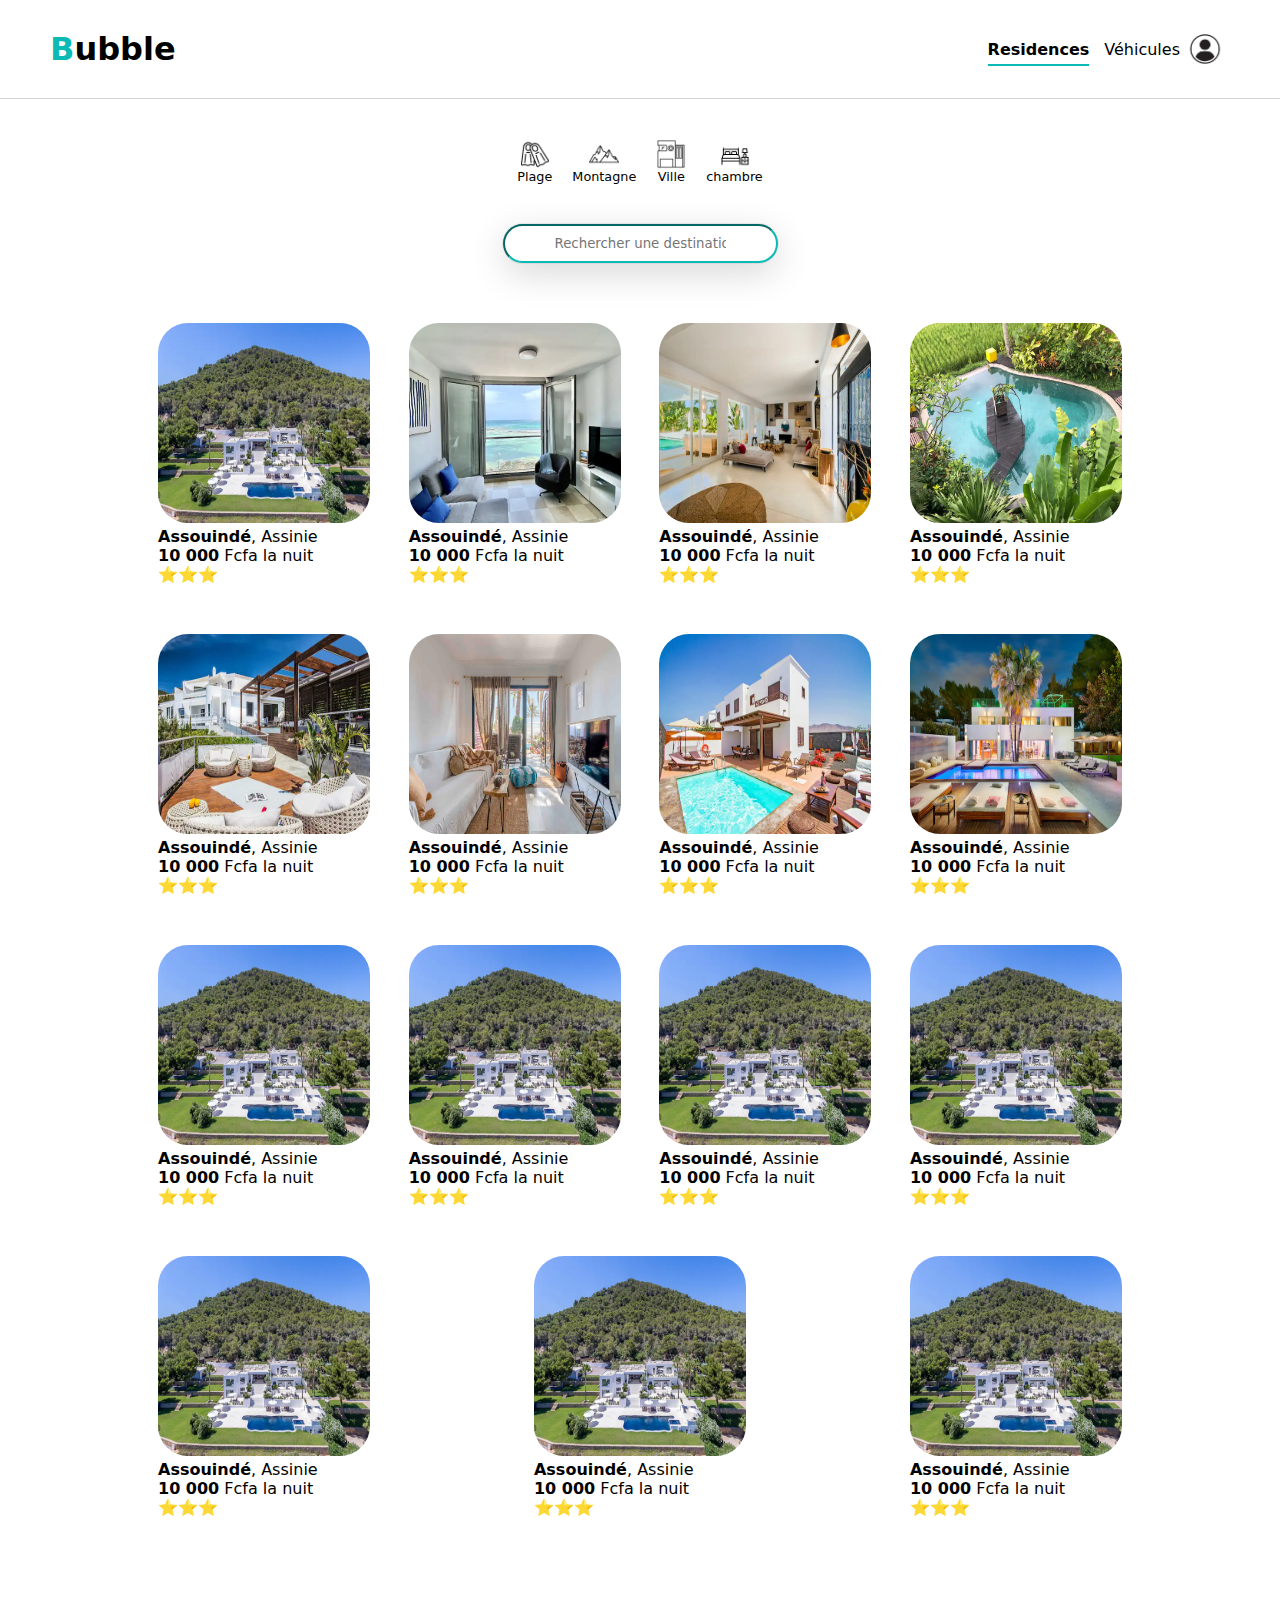
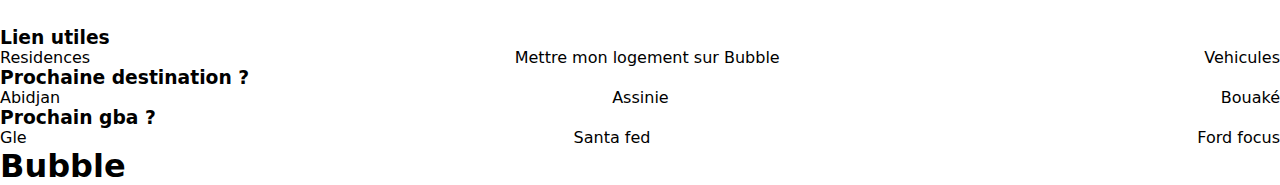
==== index.html @ dc68be6f "refacto to sass and add page view more" ====
<!DOCTYPE html>
<html lang="en">
<head>
    <meta charset="UTF-8">
    <meta name="viewport" content="width=device-width, initial-scale=1.0">
    <link rel="stylesheet" href="../Styles/Style.css">
    <link rel="stylesheet" href="../Styles/index.css">
    <meta name="viewport" content="width=device-width, initial-scale=1" />

    <title>Bumble | Acceuil</title>
</head>

    <header>
        <h1> <Span>B</Span>ubble </h1>

        <div>
            <nav>
                <ul>
                    <li> <a href="" class="active">Residences</a></li></h1></h1>
                    <li> <a href="">Véhicules</a></li></h1></h1>
                </ul>
            </nav>
            <img src="../Assets/icones/loginImg.webp" alt="">

            <div class="BtnHamburger">
                <span></span>
                <span></span>
                <span></span>
            </div>
        </div>
    </header>  

    <main>
        <section class="Section-SuggBar">
            <div class="Section-SuggBar-item ">
                    <img src="../Assets/icones/palmes.png" alt="">
                    <p>Plage</p>
            </div>
            <div class="Section-SuggBar-item ">
                <img src="../Assets/icones/montagne.png" alt="">
                <p>Montagne</p>
        </div>
        <div class="Section-SuggBar-item ">
            <img src="../Assets/icones/loger.png" alt="">
            <p>Ville</p>
        </div>
        <div class="Section-SuggBar-item ">
            <img src="../Assets/icones/chambre.png" alt="">
            <p>chambre</p>
        </div>
        </section>
        <section class="Section-search">
            <form action="">
                <input type="text" name="" id="" placeholder="Rechercher une destination...">
            </form>
        </section>
        <section class="Section-residences">
            <div class="Section-residences-item">
                <span></span>
                <img src="../Assets/img-residence/1c5ee955-b95e-4633-802e-0259633d9ac8.webp" alt="">
                <div class="residence-info">
                    <p><b>Assouindé</b>, Assinie</p>
                    <p><b>10 000</b> Fcfa la nuit</p>
                    <p>⭐⭐⭐</p>
                </div>
            </div>
            <div class="Section-residences-item">
                <img src="../Assets/img-residence/0d6dc903-ee2c-478c-aa10-87710c41be55.webp" alt="">
                <div class="residence-info">
                    <p><b>Assouindé</b>, Assinie</p>
                    <p><b>10 000</b> Fcfa la nuit</p>
                    <p>⭐⭐⭐</p>
                </div>
            </div>
            <div class="Section-residences-item">
                <img src="../Assets/img-residence/12cb1312-f326-4279-bc0d-5669c6a9c7e9.webp" alt="">
                <div class="residence-info">
                    <p><b>Assouindé</b>, Assinie</p>
                    <p><b>10 000</b> Fcfa la nuit</p>
                    <p>⭐⭐⭐</p>
                </div>
            </div>
            <div class="Section-residences-item">
                <img src="../Assets/img-residence/dbe10758-55db-4b50-bca6-93da386bd1b5.webp" alt="">
                <div class="residence-info">
                    <p><b>Assouindé</b>, Assinie</p>
                    <p><b>10 000</b> Fcfa la nuit</p>
                    <p>⭐⭐⭐</p>
                </div>
            </div>
            <div class="Section-residences-item">
                <img src="../Assets/img-residence/f5c00a28-39fd-457b-bcc2-3d287894e356.webp" alt="">
                <div class="residence-info">
                    <p><b>Assouindé</b>, Assinie</p>
                    <p><b>10 000</b> Fcfa la nuit</p>
                    <p>⭐⭐⭐</p>
                </div>
            </div>
            <div class="Section-residences-item">
                <img src="../Assets/img-residence/b728acd4-ed49-43e3-8697-1ad5c2b6de3c.webp" alt="">
                <div class="residence-info">
                    <p><b>Assouindé</b>, Assinie</p>
                    <p><b>10 000</b> Fcfa la nuit</p>
                    <p>⭐⭐⭐</p>
                </div>
            </div>
            <div class="Section-residences-item">
                <img src="../Assets/img-residence/b061964b-531c-43aa-8314-aef27e12ca99.webp" alt="">
                <div class="residence-info">
                    <p><b>Assouindé</b>, Assinie</p>
                    <p><b>10 000</b> Fcfa la nuit</p>
                    <p>⭐⭐⭐</p>
                </div>
            </div>
            <div class="Section-residences-item">
                <img src="../Assets/img-residence/948eba09-ce3b-424c-9273-3915a691a5ea.webp" alt="">
                <div class="residence-info">
                    <p><b>Assouindé</b>, Assinie</p>
                    <p><b>10 000</b> Fcfa la nuit</p>
                    <p>⭐⭐⭐</p>
                </div>
            </div>
            <div class="Section-residences-item">
                <img src="../Assets/img-residence/1c5ee955-b95e-4633-802e-0259633d9ac8.webp" alt="">
                <div class="residence-info">
                    <p><b>Assouindé</b>, Assinie</p>
                    <p><b>10 000</b> Fcfa la nuit</p>
                    <p>⭐⭐⭐</p>
                </div>
            </div>
            <div class="Section-residences-item">
                <img src="../Assets/img-residence/1c5ee955-b95e-4633-802e-0259633d9ac8.webp" alt="">
                <div class="residence-info">
                    <p><b>Assouindé</b>, Assinie</p>
                    <p><b>10 000</b> Fcfa la nuit</p>
                    <p>⭐⭐⭐</p>
                </div>
            </div>  
            <div class="Section-residences-item">
                <img src="../Assets/img-residence/1c5ee955-b95e-4633-802e-0259633d9ac8.webp" alt="">
                <div class="residence-info">
                    <p><b>Assouindé</b>, Assinie</p>
                    <p><b>10 000</b> Fcfa la nuit</p>
                    <p>⭐⭐⭐</p>
                </div>
            </div>
            <div class="Section-residences-item">
                <img src="../Assets/img-residence/1c5ee955-b95e-4633-802e-0259633d9ac8.webp" alt="">
                <div class="residence-info">
                    <p><b>Assouindé</b>, Assinie</p>
                    <p><b>10 000</b> Fcfa la nuit</p>
                    <p>⭐⭐⭐</p>
                </div>
            </div>
            <div class="Section-residences-item">
                <img src="../Assets/img-residence/1c5ee955-b95e-4633-802e-0259633d9ac8.webp" alt="">
                <div class="residence-info">
                    <p><b>Assouindé</b>, Assinie</p>
                    <p><b>10 000</b> Fcfa la nuit</p>
                    <p>⭐⭐⭐</p>
                </div>
            </div>
            <div class="Section-residences-item">
                <img src="../Assets/img-residence/1c5ee955-b95e-4633-802e-0259633d9ac8.webp" alt="">
                <div class="residence-info">
                    <p><b>Assouindé</b>, Assinie</p>
                    <p><b>10 000</b> Fcfa la nuit</p>
                    <p>⭐⭐⭐</p>
                </div>
            </div>
            <div class="Section-residences-item">
                <img src="../Assets/img-residence/1c5ee955-b95e-4633-802e-0259633d9ac8.webp" alt="">
                <div class="residence-info">
                    <p><b>Assouindé</b>, Assinie</p>
                    <p><b>10 000</b> Fcfa la nuit</p>
                    <p>⭐⭐⭐</p>
                </div>
            </div>  

        </section>
    </main>
    <footer>
        <div class="high">
            <div class="item">
                <h3>Lien utiles</h3>
                <ul>
                    <li><a class="navbar__link" href="">Residences</a></li>
                    <li><a class="navbar__link" href="">Mettre mon logement sur Bubble</a></li>
                    <li><a class="navbar__link" href="">Vehicules</a></li>
                </ul>
            </div>
            <div class="item">
                <h3>Prochaine destination ?</h3>
                <ul>
                    <li><a class="navbar__link" href="">Abidjan</a></li>
                    <li><a class="navbar__link" href="">Assinie</a></li>
                    <li><a class="navbar__link" href="">Bouaké</a></li>
                </ul>
            </div>
            <div class="item">
                <h3>Prochain gba ?</h3>
                <ul>
                    <li><a class="navbar__link" href="">Gle </a></li>
                    <li><a class="navbar__link" href="">Santa fed </a></li>
                    <li><a class="navbar__link" href="">Ford focus</a></li>
                </ul>
            </div>
        </div>
        <div class="down">
            <h1><span>B</span>ubble</h1>
        </div>
    </footer>
</body>
</html>
---- Styles/Style.css ----
* {
  padding: 0;
  margin: 0;
  font-family: system-ui, -apple-system, BlinkMacSystemFont, "Segoe UI", Roboto, Oxygen, Ubuntu, Cantarell, "Open Sans", "Helvetica Neue";
}

ul {
  display: flex;
  justify-content: space-between;
  align-items: center;
  list-style: none;
}

a {
  text-decoration: none;
  color: black;
}

main {
  width: 80%;
  margin: auto;
}
@media screen and (max-width: 570px) {
  main {
    width: 100%;
    padding: 0;
  }
}

header {
  display: flex;
  justify-content: space-between;
  align-items: center;
  padding: 30px 50px;
  border-bottom: 1px solid lightgray;
  margin-bottom: 30px;
}
header span {
  color: #0ABAB5;
}
header div {
  display: flex;
  justify-content: space-between;
  align-items: center;
}
header div a {
  margin-left: 15px;
}
header div a.active {
  padding-bottom: 5px;
  font-weight: bold;
  border-bottom: 2px solid #0ABAB5;
}
header div img {
  width: 50px;
  height: 40x;
}
@media screen and (max-width: 1000px) {
  header h1, header span {
    font-size: 1.5rem;
  }
  header * {
    font-size: 0.8rem;
  }
}
@media screen and (max-width: 570px) {
  header nav, header img {
    display: none;
  }
}
header .BtnHamburger {
  display: flex;
  justify-content: space-between;
  align-items: center;
  flex-direction: column;
}
header .BtnHamburger span {
  display: block;
  margin: 2px;
  width: 20px;
  height: 5px;
  background-color: #0ABAB5;
}
@media screen and (min-width: 571px) {
  header .BtnHamburger {
    display: none;
  }
}

/*# sourceMappingURL=Style.css.map */
---- Styles/index.css ----
section {
  display: flex;
  justify-content: space-between;
  align-items: center;
  margin-bottom: 30px;
}
section.Section-search {
  justify-content: center;
}
section.Section-search input {
  padding: 10px 50px;
  border-radius: 30px;
  border-color: #0ABAB5;
  outline: none;
  transition: transform 0.1s;
  box-shadow: rgba(0, 0, 0, 0.16) 0px 10px 36px 0px, rgba(0, 0, 0, 0.06) 0px 0px 0px 1px;
}
section.Section-search input:focus {
  transform: scaleX(1.8);
}
@media screen and (max-width: 800) {
  section.Section-search input {
    width: 100px;
  }
}
section.Section-SuggBar {
  display: flex;
  justify-content: space-between;
  align-items: center;
  justify-content: center;
}
section.Section-SuggBar .Section-SuggBar-item {
  display: flex;
  justify-content: space-between;
  align-items: center;
  flex-direction: column;
  align-items: center;
  padding: 10px;
  transition: 0.05s;
  font-size: 0.8rem;
}
section.Section-SuggBar .Section-SuggBar-item:active {
  transform: scale(0.8);
}
section.Section-SuggBar .Section-SuggBar-item img {
  width: 30px;
}
section.Section-residences {
  flex-wrap: wrap;
  padding: 30px 30px;
}
section.Section-residences .Section-residences-item {
  width: 18%;
  margin-bottom: 50px;
  cursor: pointer;
}
section.Section-residences .Section-residences-item img {
  width: 100%;
  height: 200px;
  border-radius: 30px;
}
section.Section-residences .Section-residences-item img:hover {
  box-shadow: rgba(0, 0, 0, 0.16) 0px 10px 36px 0px, rgba(0, 0, 0, 0.06) 0px 0px 0px 1px;
}
@media screen and (max-width: 1300px) {
  section.Section-residences .Section-residences-item {
    width: 22%;
  }
}
@media screen and (max-width: 1100px) {
  section.Section-residences .Section-residences-item {
    width: 30%;
  }
  section.Section-residences .Section-residences-item * {
    font-size: 0.8rem;
  }
}
@media screen and (max-width: 800px) {
  section.Section-residences .Section-residences-item {
    width: 45%;
  }
}
@media screen and (max-width: 570px) {
  section.Section-residences .Section-residences-item {
    width: 100%;
  }
  section.Section-residences .Section-residences-item img {
    height: 300px;
  }
}

/*# sourceMappingURL=index.css.map */
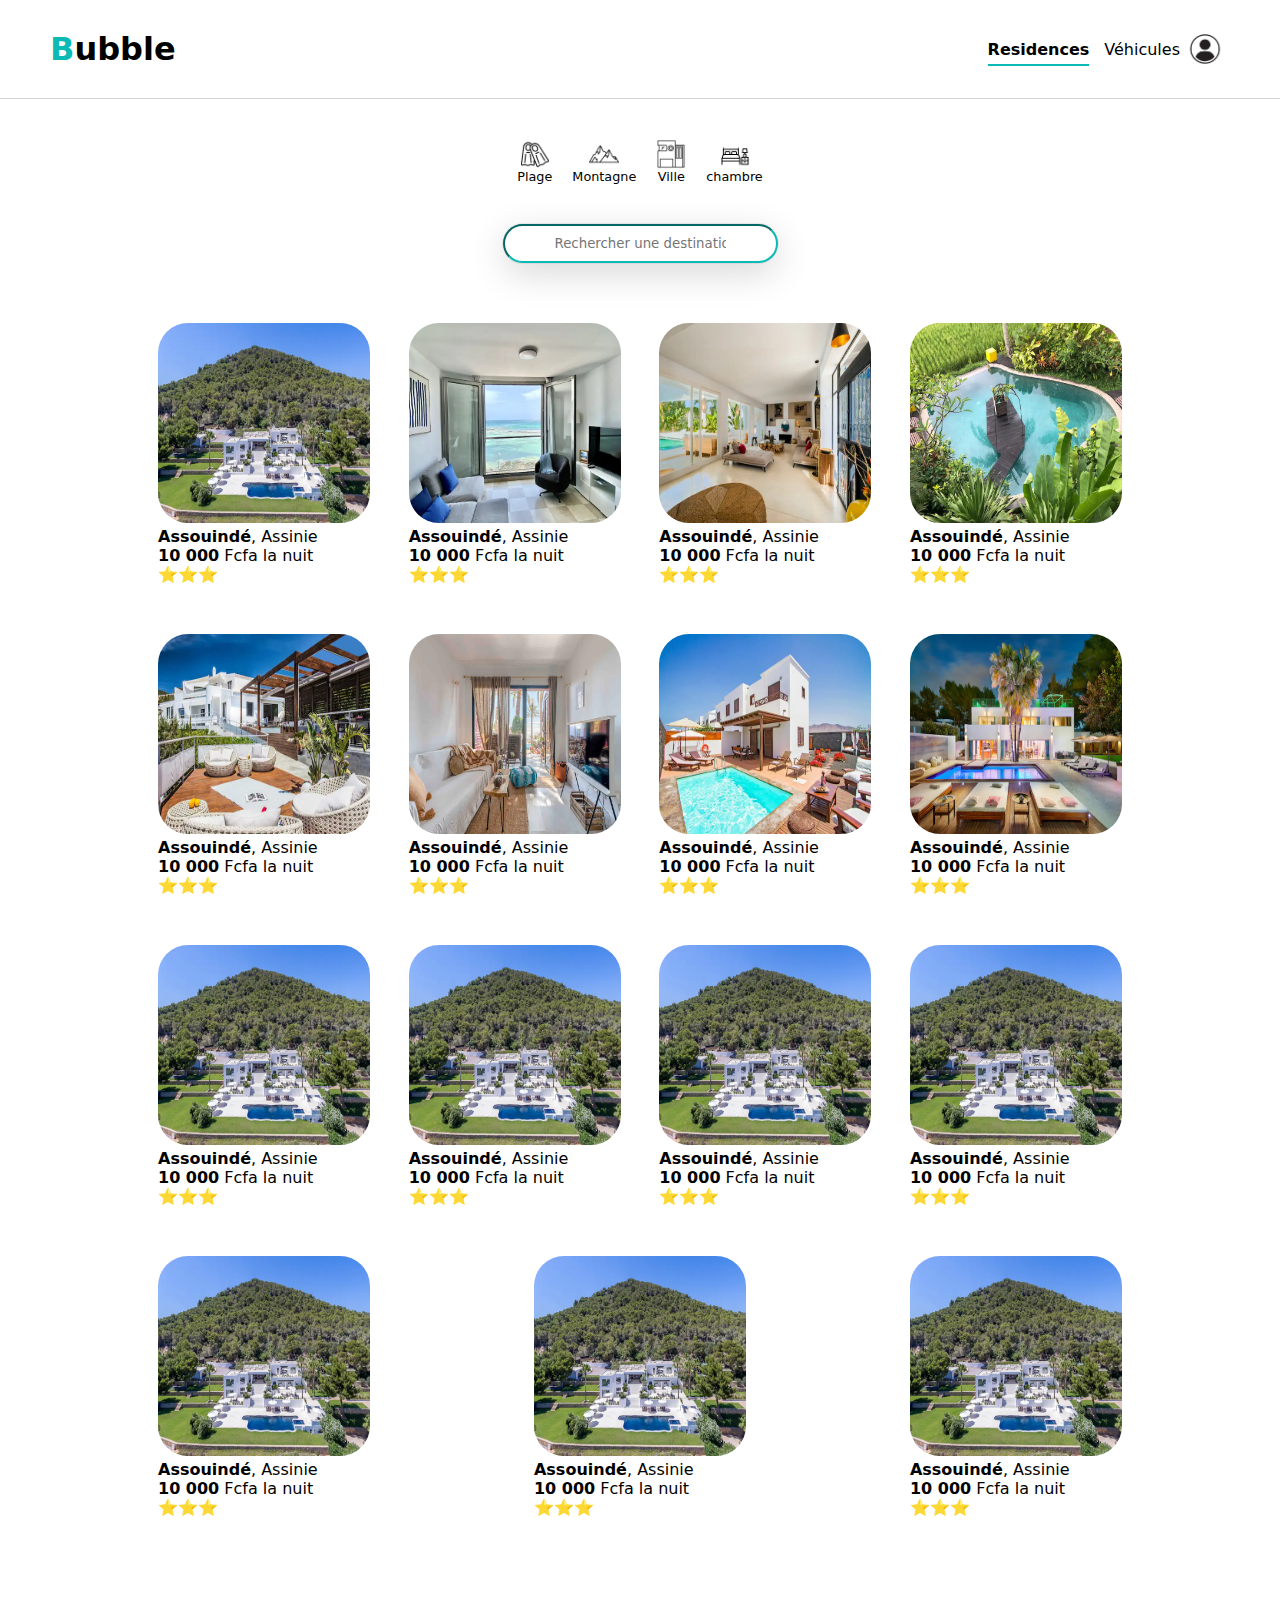
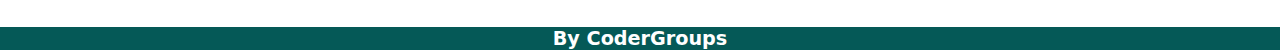
==== commit 3af4ed73: "finalisation de la page de details et de paiement" ====
--- a/index.html
+++ b/index.html
@@ -7,7 +7,7 @@
     <link rel="stylesheet" href="../Styles/index.css">
     <meta name="viewport" content="width=device-width, initial-scale=1" />
 
-    <title>Bumble | Acceuil</title>
+    <title>Bubble | Acceuil</title>
 </head>
 
     <header>
@@ -16,8 +16,8 @@
         <div>
             <nav>
                 <ul>
-                    <li> <a href="" class="active">Residences</a></li></h1></h1>
-                    <li> <a href="">Véhicules</a></li></h1></h1>
+                    <li> <a href="#" class="active">Residences</a></li></h1></h1>
+                    <li> <a href="./Fichier/view-more.html">Véhicules</a></li></h1></h1>
                 </ul>
             </nav>
             <img src="../Assets/icones/loginImg.webp" alt="">
@@ -180,35 +180,7 @@
         </section>
     </main>
     <footer>
-        <div class="high">
-            <div class="item">
-                <h3>Lien utiles</h3>
-                <ul>
-                    <li><a class="navbar__link" href="">Residences</a></li>
-                    <li><a class="navbar__link" href="">Mettre mon logement sur Bubble</a></li>
-                    <li><a class="navbar__link" href="">Vehicules</a></li>
-                </ul>
-            </div>
-            <div class="item">
-                <h3>Prochaine destination ?</h3>
-                <ul>
-                    <li><a class="navbar__link" href="">Abidjan</a></li>
-                    <li><a class="navbar__link" href="">Assinie</a></li>
-                    <li><a class="navbar__link" href="">Bouaké</a></li>
-                </ul>
-            </div>
-            <div class="item">
-                <h3>Prochain gba ?</h3>
-                <ul>
-                    <li><a class="navbar__link" href="">Gle </a></li>
-                    <li><a class="navbar__link" href="">Santa fed </a></li>
-                    <li><a class="navbar__link" href="">Ford focus</a></li>
-                </ul>
-            </div>
-        </div>
-        <div class="down">
-            <h1><span>B</span>ubble</h1>
-        </div>
+        <h2>By CoderGroups</h2>
     </footer>
 </body>
 </html>--- a/Styles/Style.css
+++ b/Styles/Style.css
@@ -87,4 +87,16 @@
   }
 }
 
+footer {
+  background-color: #055957;
+  color: white;
+}
+footer h2 {
+  display: flex;
+  justify-content: space-between;
+  align-items: center;
+  justify-content: center;
+  font-size: 1.2rem;
+}
+
 /*# sourceMappingURL=Style.css.map */
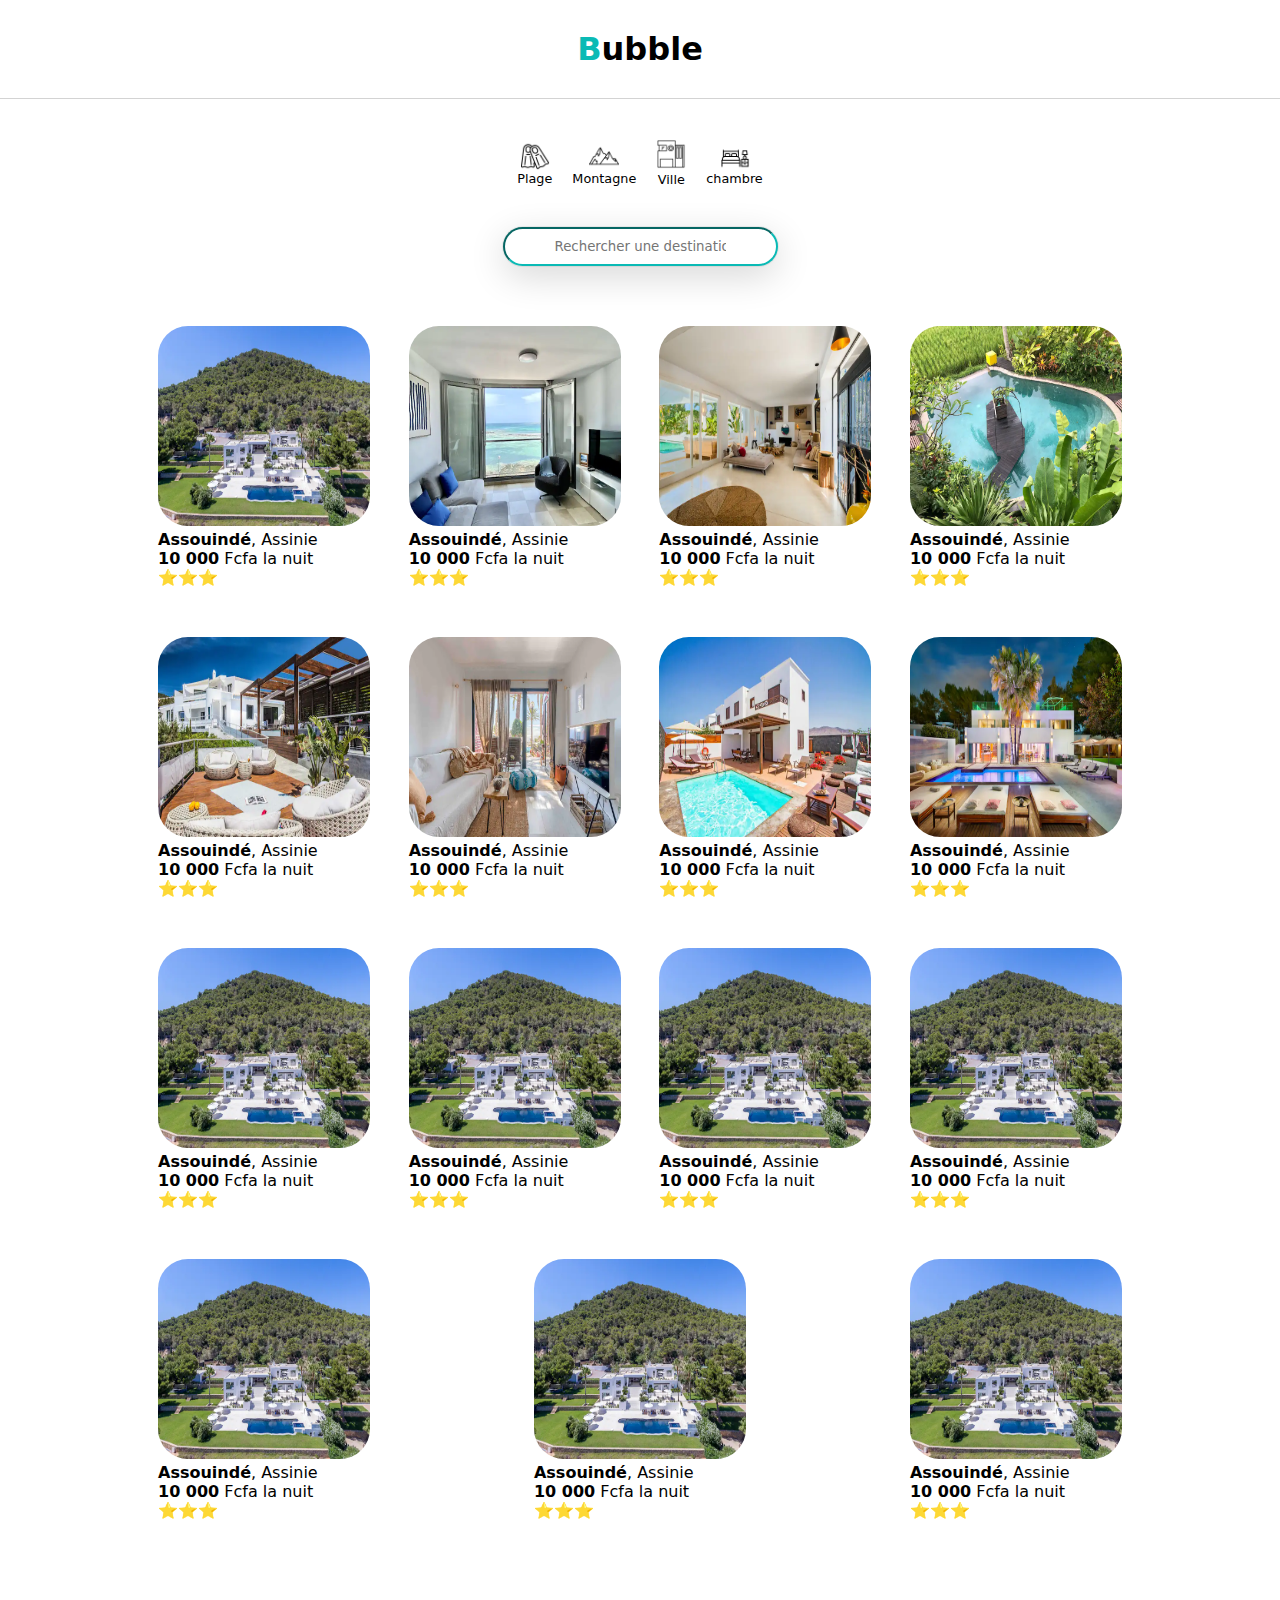
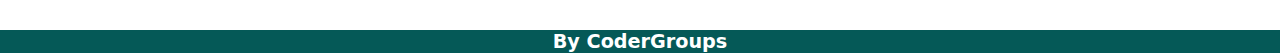
==== commit 7d35eef4: "add link to view-more page" ====
--- a/index.html
+++ b/index.html
@@ -12,22 +12,6 @@
 
     <header>
         <h1> <Span>B</Span>ubble </h1>
-
-        <div>
-            <nav>
-                <ul>
-                    <li> <a href="#" class="active">Residences</a></li></h1></h1>
-                    <li> <a href="./Fichier/view-more.html">Véhicules</a></li></h1></h1>
-                </ul>
-            </nav>
-            <img src="../Assets/icones/loginImg.webp" alt="">
-
-            <div class="BtnHamburger">
-                <span></span>
-                <span></span>
-                <span></span>
-            </div>
-        </div>
     </header>  
 
     <main>
@@ -41,7 +25,9 @@
                 <p>Montagne</p>
         </div>
         <div class="Section-SuggBar-item ">
-            <img src="../Assets/icones/loger.png" alt="">
+           <a href="./Fichier/view-more.html">
+               <img src="../Assets/icones/loger.png" alt="">
+           </a>
             <p>Ville</p>
         </div>
         <div class="Section-SuggBar-item ">
@@ -57,7 +43,9 @@
         <section class="Section-residences">
             <div class="Section-residences-item">
                 <span></span>
-                <img src="../Assets/img-residence/1c5ee955-b95e-4633-802e-0259633d9ac8.webp" alt="">
+                <a href="./Fichier/view-more.html">
+                    <img src="../Assets/img-residence/1c5ee955-b95e-4633-802e-0259633d9ac8.webp" alt="">
+                </a>
                 <div class="residence-info">
                     <p><b>Assouindé</b>, Assinie</p>
                     <p><b>10 000</b> Fcfa la nuit</p>
--- a/Styles/Style.css
+++ b/Styles/Style.css
@@ -34,57 +34,10 @@
   padding: 30px 50px;
   border-bottom: 1px solid lightgray;
   margin-bottom: 30px;
+  justify-content: center;
 }
 header span {
   color: #0ABAB5;
-}
-header div {
-  display: flex;
-  justify-content: space-between;
-  align-items: center;
-}
-header div a {
-  margin-left: 15px;
-}
-header div a.active {
-  padding-bottom: 5px;
-  font-weight: bold;
-  border-bottom: 2px solid #0ABAB5;
-}
-header div img {
-  width: 50px;
-  height: 40x;
-}
-@media screen and (max-width: 1000px) {
-  header h1, header span {
-    font-size: 1.5rem;
-  }
-  header * {
-    font-size: 0.8rem;
-  }
-}
-@media screen and (max-width: 570px) {
-  header nav, header img {
-    display: none;
-  }
-}
-header .BtnHamburger {
-  display: flex;
-  justify-content: space-between;
-  align-items: center;
-  flex-direction: column;
-}
-header .BtnHamburger span {
-  display: block;
-  margin: 2px;
-  width: 20px;
-  height: 5px;
-  background-color: #0ABAB5;
-}
-@media screen and (min-width: 571px) {
-  header .BtnHamburger {
-    display: none;
-  }
 }
 
 footer {
